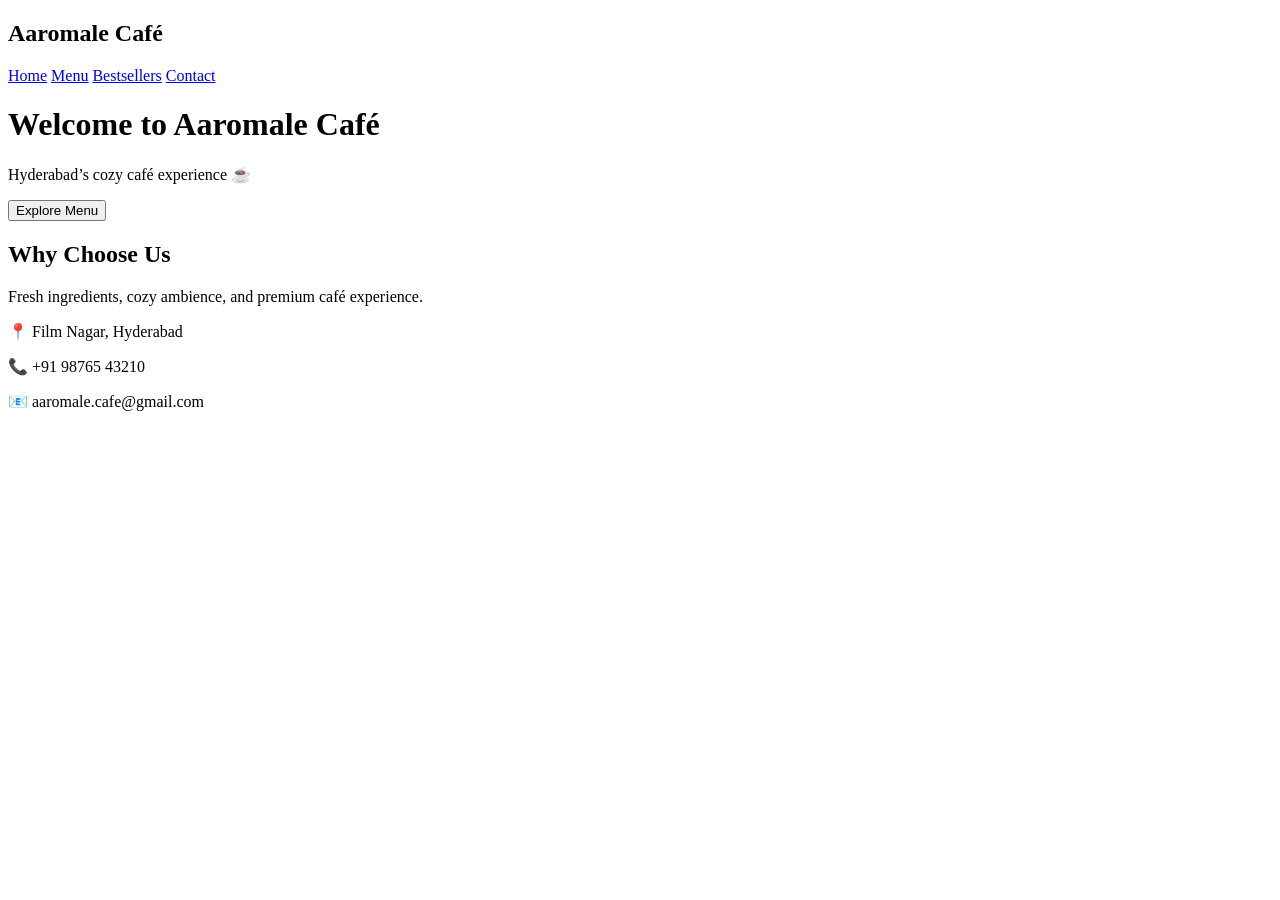
==== index.html @ cfe6f05a "file:///C:/Users/PC/Desktop/aaromale-cafe/index.html" ====
<!DOCTYPE html>
<html>

<head>
<title>Aaromale Café</title>
<link rel="stylesheet" href="styles.css">
</head>

<body>

<header>
<h2>Aaromale Café</h2>

<nav>
<a href="index.html">Home</a>
<a href="menu.html">Menu</a>
<a href="bestsellers.html">Bestsellers</a>
<a href="contact.html">Contact</a>
</nav>
</header>

<!-- HERO SLIDESHOW -->
<div class="hero">

<div class="slide active" style="background-image:url('https://images.unsplash.com/photo-1504674900247-0877df9cc836')"></div>

<div class="slide" style="background-image:url('https://images.unsplash.com/photo-1552566626-52f8b828add9')"></div>

<div class="slide" style="background-image:url('https://images.unsplash.com/photo-1495474472287-4d71bcdd2085')"></div>

<div class="content">
<h1>Welcome to Aaromale Café</h1>
<p>Hyderabad’s cozy café experience ☕</p>
<button onclick="location.href='menu.html'">Explore Menu</button>
</div>

</div>

<div class="section">
<h2>Why Choose Us</h2>
<p>Fresh ingredients, cozy ambience, and premium café experience.</p>
</div>

<footer>
<p>📍 Film Nagar, Hyderabad</p>
<p>📞 +91 98765 43210</p>
<p>📧 aaromale.cafe@gmail.com</p>
</footer>

<script>
let slides = document.querySelectorAll(".slide");
let index = 0;

setInterval(() => {
    slides[index].classList.remove("active");
    index = (index + 1) % slides.length;
    slides[index].classList.add("active");
}, 3000);
</script>

</body>

</html>
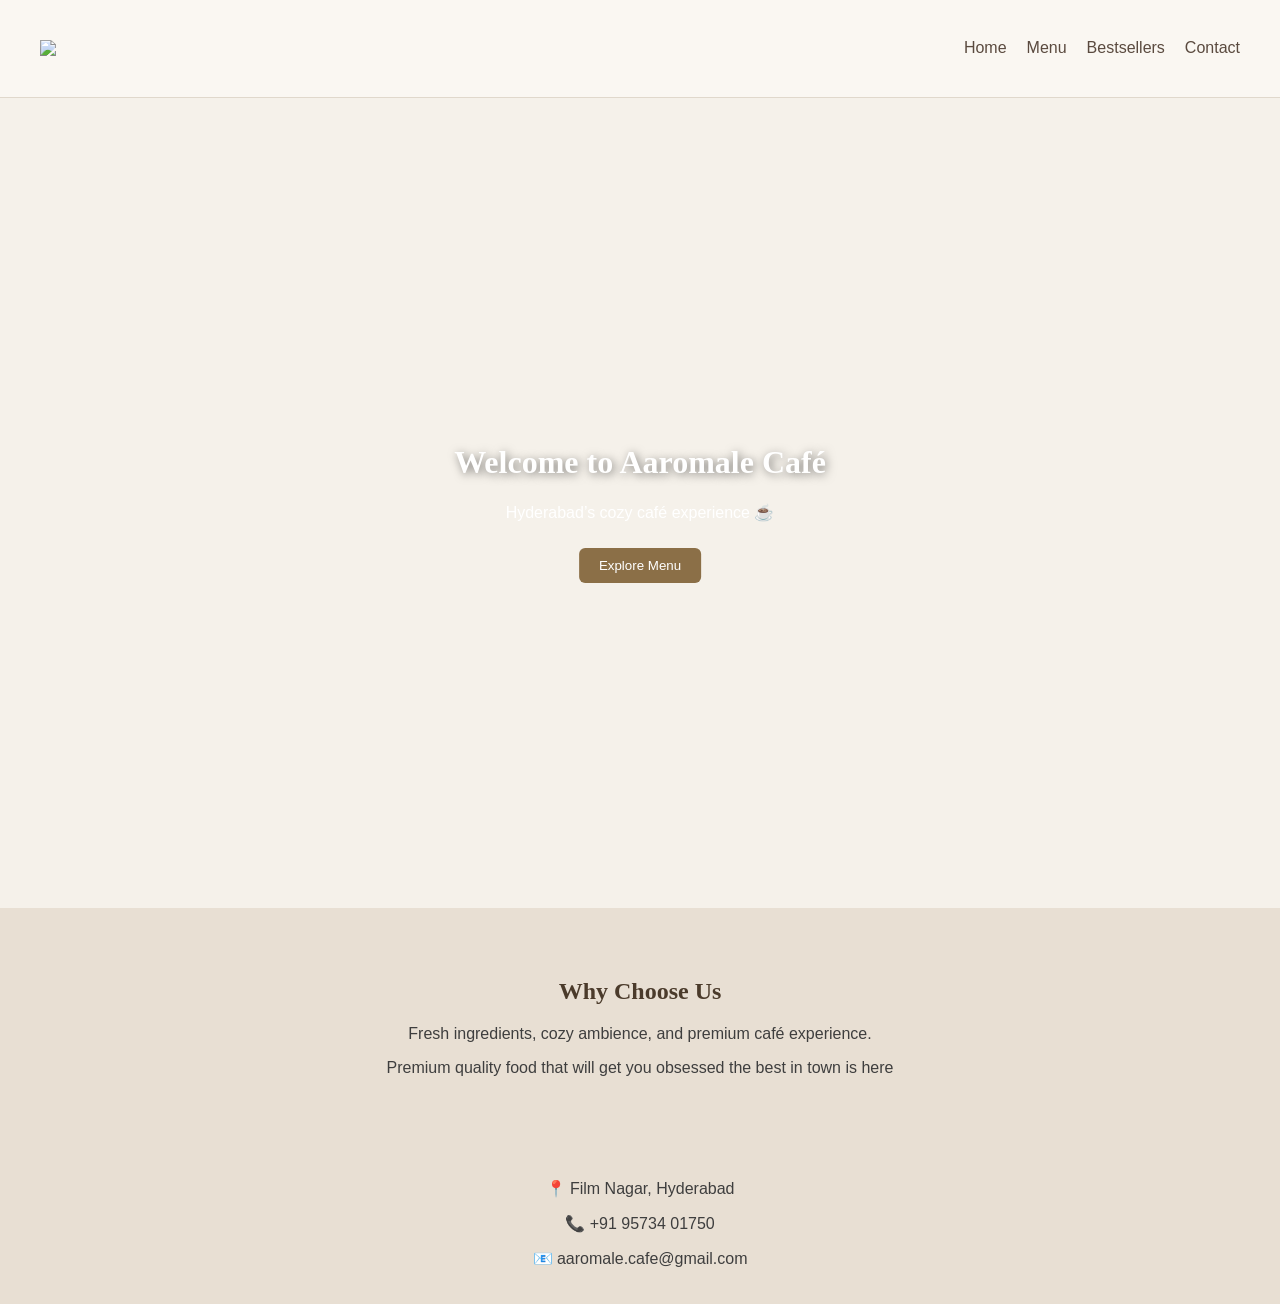
==== commit 518caae7: "Add files via upload" ====
--- a/index.html
+++ b/index.html
@@ -9,7 +9,7 @@
 <body>
 
 <header>
-<h2>Aaromale Café</h2>
+<h2><img src="https://lh3.googleusercontent.com/kraTFpIf0kN8xmPQficfD54nESKxUafNBsui_kT9yt6x-Zhd8hVVJJtXdZ965LL4FYSvuzFJYrBQftizVBsRTrhDL7DcIXPfEvatcJXN=w300-rw" class="logo"></h2>
 
 <nav>
 <a href="index.html">Home</a>
@@ -39,11 +39,12 @@
 <div class="section">
 <h2>Why Choose Us</h2>
 <p>Fresh ingredients, cozy ambience, and premium café experience.</p>
+<p>Premium quality food that will get you obsessed the best in town is here</p>
 </div>
 
 <footer>
 <p>📍 Film Nagar, Hyderabad</p>
-<p>📞 +91 98765 43210</p>
+<p>📞 +91 95734 01750</p>
 <p>📧 aaromale.cafe@gmail.com</p>
 </footer>
 
--- a/styles.css
+++ b/styles.css
@@ -0,0 +1,132 @@
+/* RESET */
+body {
+    margin: 0;
+    font-family: 'Segoe UI', sans-serif;
+    background-color: #f5f1ea;
+    color: #3e3e3e;
+}
+
+/* HEADINGS */
+h1, h2, h3 {
+    font-family: 'Playfair Display', serif;
+    color: #4b3b2b;
+}
+
+/* HEADER */
+header {
+    display: flex;
+    justify-content: space-between;
+    align-items: center;
+    padding: 15px 40px;
+    background-color: #faf7f2;
+    border-bottom: 1px solid #e0d8cc;
+}
+
+/* NAVIGATION */
+nav {
+    display: flex;
+    gap: 20px;
+}
+
+nav a {
+    text-decoration: none;
+    color: #5a4a3f;
+    font-weight: 500;
+}
+
+nav a:hover {
+    color: #8b6f47;
+}
+
+/* HERO */
+.hero {
+    height: 90vh;
+    position: relative;
+}
+
+.slide {
+    position: absolute;
+    width: 100%;
+    height: 100%;
+    background-size: cover;
+    background-position: center;
+    opacity: 0;
+    transition: opacity 1s ease;
+}
+
+.active {
+    opacity: 1;
+}
+
+/* HERO TEXT CENTER */
+.content {
+    position: absolute;
+    top: 50%;
+    left: 50%;
+    transform: translate(-50%, -50%);
+    text-align: center;
+    color: white;
+}
+
+/* BUTTON */
+button {
+    padding: 10px 20px;
+    background: #8b6f47;
+    color: white;
+    border: none;
+    border-radius: 6px;
+    cursor: pointer;
+    margin-top: 10px;
+}
+
+button:hover {
+    background: #6f5636;
+}
+
+/* SECTIONS */
+.section {
+    background-color: #e8dfd3;
+    padding: 50px;
+    text-align: center;
+}
+
+/* CARDS */
+.cards {
+    display: flex;
+    justify-content: center;
+    gap: 20px;
+    flex-wrap: wrap;
+    padding: 40px;
+}
+
+.card {
+    background-color: #faf7f2;
+    padding: 20px;
+    border-radius: 12px;
+    width: 250px;
+    text-align: center;
+    box-shadow: 0 4px 10px rgba(0,0,0,0.05);
+}
+
+/* FIX IMAGE SIZE */
+.card img {
+    width: 100%;
+    height: 150px;
+    object-fit: cover;
+    border-radius: 10px;
+}
+
+/* FOOTER */
+footer {
+    background-color: #e8dfd3;
+    padding: 20px;
+    text-align: center;
+}
+.logo {
+    height: 90px;
+    width: auto;
+}
+.hero .content h1 {
+    color: white;
+    text-shadow: 2px 2px 10px rgba(0,0,0,0.5);
+}
